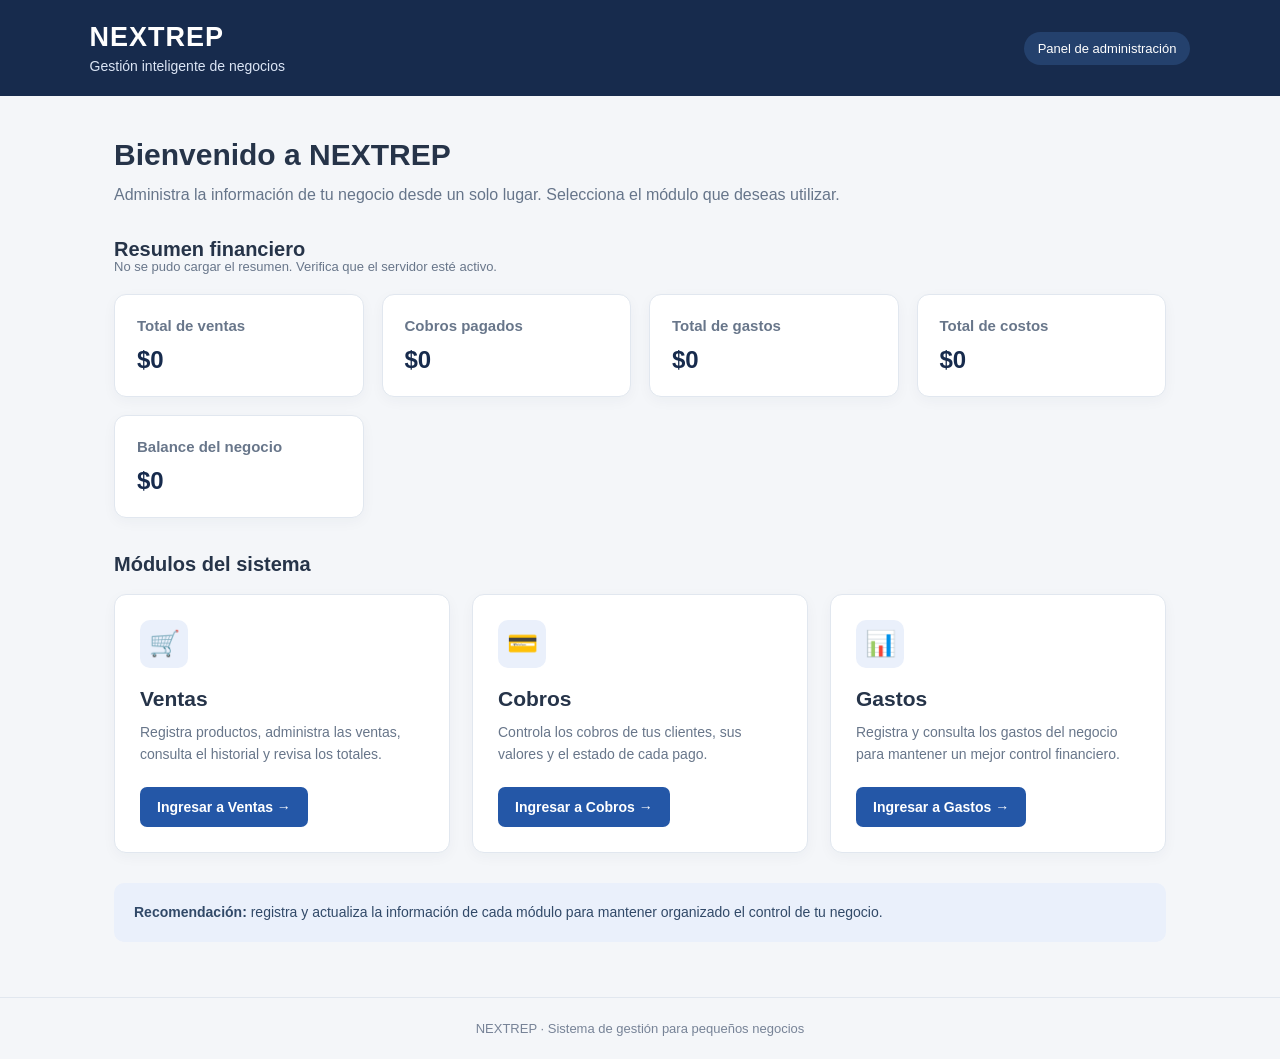
==== frontend/index.html @ c1f3a29a "Actualiza panel financiero y organiza modulo de gastos" ====
<!DOCTYPE html>
<html lang="es">
<head>
    <meta charset="UTF-8">
    <meta name="viewport" content="width=device-width, initial-scale=1.0">
    <title>NEXTREP | Panel principal</title>

    <style>
        * {
            box-sizing: border-box;
            margin: 0;
            padding: 0;
        }

        body {
            font-family: Arial, sans-serif;
            background: #f4f6f9;
            color: #263449;
        }

        header {
            background: #172b4d;
            color: white;
            padding: 22px 7%;
            display: flex;
            justify-content: space-between;
            align-items: center;
            flex-wrap: wrap;
            gap: 12px;
        }

        .logo {
            font-size: 27px;
            font-weight: bold;
            letter-spacing: 1px;
        }

        header p {
            font-size: 14px;
            color: #dbe5f5;
            margin-top: 5px;
        }

        .estado {
            background: #24416d;
            padding: 9px 14px;
            border-radius: 20px;
            font-size: 13px;
        }

        main {
            max-width: 1100px;
            margin: 42px auto;
            padding: 0 24px;
        }

        .bienvenida {
            margin-bottom: 30px;
        }

        .bienvenida h1 {
            font-size: 30px;
            margin-bottom: 10px;
        }

        .bienvenida p {
            color: #66758a;
            line-height: 1.6;
        }

        .titulo-seccion {
            font-size: 20px;
            margin-bottom: 18px;
        }
        
.resumen-financiero {
    display: grid;
    grid-template-columns: repeat(auto-fit, minmax(200px, 1fr));
    gap: 18px;
    margin-bottom: 35px;
}

.tarjeta-financiera {
    background: white;
    border: 1px solid #e1e7ef;
    border-radius: 12px;
    padding: 22px;
    box-shadow: 0 4px 14px #172b4d0a;
}

.tarjeta-financiera h3 {
    font-size: 15px;
    color: #68768a;
    margin-bottom: 12px;
}

.tarjeta-financiera p {
    font-size: 24px;
    font-weight: bold;
    color: #172b4d;
    overflow-wrap: anywhere;
}

#estado-resumen {
    color: #68768a;
    font-size: 13px;
    margin: -20px 0 20px;
}


        .modulos {
            display: grid;
            grid-template-columns: repeat(
                auto-fit, minmax(240px, 1fr)
            );
            gap: 22px;
        }

        .modulo {
            background: white;
            border: 1px solid #e1e7ef;
            border-radius: 12px;
            padding: 25px;
            box-shadow: 0 4px 14px #172b4d0a;
            display: flex;
            flex-direction: column;
            align-items: flex-start;
            transition: transform 0.2s, box-shadow 0.2s;
        }

        .modulo:hover {
            transform: translateY(-4px);
            box-shadow: 0 8px 22px #172b4d16;
        }

        .icono {
            width: 48px;
            height: 48px;
            display: flex;
            align-items: center;
            justify-content: center;
            background: #eaf0fb;
            border-radius: 10px;
            font-size: 25px;
            margin-bottom: 19px;
        }

        .modulo h3 {
            font-size: 21px;
            margin-bottom: 10px;
        }

        .modulo p {
            color: #68768a;
            font-size: 14px;
            line-height: 1.6;
            margin-bottom: 22px;
            flex-grow: 1;
        }

        .modulo a {
            display: inline-block;
            text-decoration: none;
            color: white;
            background: #2457a7;
            padding: 12px 17px;
            border-radius: 7px;
            font-size: 14px;
            font-weight: bold;
            transition: background 0.2s;
        }

        .modulo a:hover {
            background: #173d79;
        }

        .nota {
            margin-top: 30px;
            padding: 18px 20px;
            background: #eaf0fb;
            border-radius: 10px;
            color: #314968;
            font-size: 14px;
            line-height: 1.6;
        }

        footer {
            margin-top: 55px;
            padding: 23px;
            text-align: center;
            color: #778397;
            font-size: 13px;
            border-top: 1px solid #e1e7ef;
        }

        @media (max-width: 600px) {
            header {
                padding: 20px;
            }

            main {
                margin-top: 30px;
                padding: 0 17px;
            }

            .bienvenida h1 {
                font-size: 25px;
            }
        }
    </style>
</head>

<body>
    <header>
        <div>
            <div class="logo">NEXTREP</div>
            <p>Gestión inteligente de negocios</p>
        </div>

        <div class="estado">Panel de administración</div>
    </header>

    <main>
        <section class="bienvenida">
            <h1>Bienvenido a NEXTREP</h1>
            <p>
                Administra la información de tu negocio desde un solo lugar.
                Selecciona el módulo que deseas utilizar.
            </p>
        </section>

<h2 class="titulo-seccion">Resumen financiero</h2>

<p id="estado-resumen">Cargando información...</p>

<section class="resumen-financiero">
    <article class="tarjeta-financiera">
        <h3>Total de ventas</h3>
        <p id="total-ventas">$0</p>
    </article>

    <article class="tarjeta-financiera">
        <h3>Cobros pagados</h3>
        <p id="total-cobros">$0</p>
    </article>

    <article class="tarjeta-financiera">
        <h3>Total de gastos</h3>
        <p id="total-gastos">$0</p>
    </article>

    <article class="tarjeta-financiera">
        <h3>Total de costos</h3>
        <p id="total-costos">$0</p>
    </article>

    <article class="tarjeta-financiera">
        <h3>Balance del negocio</h3>
        <p id="balance-negocio">$0</p>
    </article>
</section>

        <h2 class="titulo-seccion">Módulos del sistema</h2>

        <section class="modulos">
            <article class="modulo">
                <div class="icono">🛒</div>
                <h3>Ventas</h3>
                <p>
                    Registra productos, administra las ventas,
                    consulta el historial y revisa los totales.
                </p>
                <a href="http://127.0.0.1:5001/">
                    Ingresar a Ventas →
                </a>
            </article>

            <article class="modulo">
                <div class="icono">💳</div>
                <h3>Cobros</h3>
                <p>
                    Controla los cobros de tus clientes,
                    sus valores y el estado de cada pago.
                </p>
                <a href="http://127.0.0.1:5002/">
                    Ingresar a Cobros →
                </a>
            </article>

            <article class="modulo">
                <div class="icono">📊</div>
                <h3>Gastos</h3>
                <p>
                    Registra y consulta los gastos del negocio
                    para mantener un mejor control financiero.
                </p>
                <a href="http://127.0.0.1:5000/">
                    Ingresar a Gastos →
                </a>
            </article>
        </section>

        <section class="nota">
            <strong>Recomendación:</strong>
            registra y actualiza la información de cada módulo
            para mantener organizado el control de tu negocio.
        </section>
    </main>

    <footer>
        NEXTREP · Sistema de gestión para pequeños negocios
    </footer>

<script>
    function formatoPesos(valor) {
        return Number(valor || 0).toLocaleString("es-CO", {
            style: "currency",
            currency: "COP",
            maximumFractionDigits: 0
        });
    }

    async function cargarResumen() {
        const estado = document.getElementById("estado-resumen");

        try {
            const respuesta = await fetch(
                "http://127.0.0.1:5001/api/resumen"
            );

            if (!respuesta.ok) {
                throw new Error("No se pudo consultar el resumen");
            }

            const datos = await respuesta.json();

            document.getElementById("total-ventas").textContent =
                formatoPesos(datos.ventas);

            document.getElementById("total-cobros").textContent =
                formatoPesos(datos.cobros_pagados);

            document.getElementById("total-gastos").textContent =
                formatoPesos(datos.gastos);

            document.getElementById("total-costos").textContent =
                formatoPesos(datos.costos);

            document.getElementById("balance-negocio").textContent =
                formatoPesos(datos.balance);

            estado.textContent = "Información actualizada correctamente.";
        } catch (error) {
            estado.textContent =
                "No se pudo cargar el resumen. Verifica que el servidor esté activo.";
            console.error(error);
        }
    }

    cargarResumen();
</script>
</body>
</html>
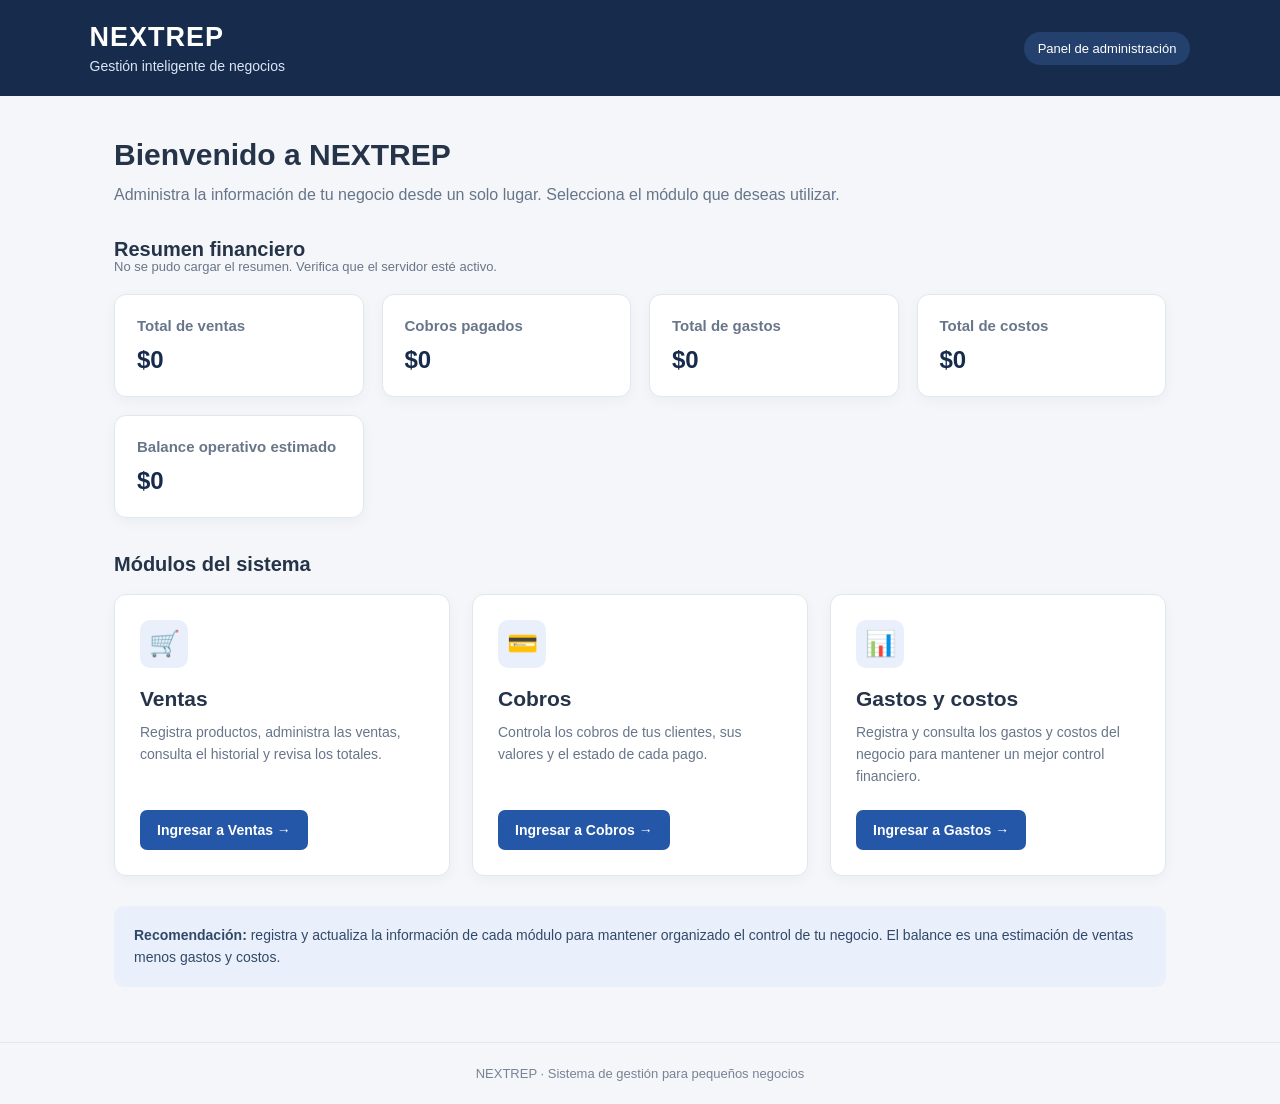
==== commit ad181cc1: "Mejora el balance financiero del panel principal" ====
--- a/frontend/index.html
+++ b/frontend/index.html
@@ -73,47 +73,59 @@
             font-size: 20px;
             margin-bottom: 18px;
         }
-        
-.resumen-financiero {
-    display: grid;
-    grid-template-columns: repeat(auto-fit, minmax(200px, 1fr));
-    gap: 18px;
-    margin-bottom: 35px;
-}
-
-.tarjeta-financiera {
-    background: white;
-    border: 1px solid #e1e7ef;
-    border-radius: 12px;
-    padding: 22px;
-    box-shadow: 0 4px 14px #172b4d0a;
-}
-
-.tarjeta-financiera h3 {
-    font-size: 15px;
-    color: #68768a;
-    margin-bottom: 12px;
-}
-
-.tarjeta-financiera p {
-    font-size: 24px;
-    font-weight: bold;
-    color: #172b4d;
-    overflow-wrap: anywhere;
-}
-
-#estado-resumen {
-    color: #68768a;
-    font-size: 13px;
-    margin: -20px 0 20px;
-}
-
-
+
+        /* Resumen financiero */
+        .resumen-financiero {
+            display: grid;
+            grid-template-columns: repeat(auto-fit, minmax(200px, 1fr));
+            gap: 18px;
+            margin-bottom: 35px;
+        }
+
+        .tarjeta-financiera {
+            background: white;
+            border: 1px solid #e1e7ef;
+            border-radius: 12px;
+            padding: 22px;
+            box-shadow: 0 4px 14px #172b4d0a;
+        }
+
+        .tarjeta-financiera h3 {
+            font-size: 15px;
+            color: #68768a;
+            margin-bottom: 12px;
+        }
+
+        .tarjeta-financiera p {
+            font-size: 24px;
+            font-weight: bold;
+            color: #172b4d;
+            overflow-wrap: anywhere;
+        }
+
+        /* Colores del balance */
+        #balance-negocio.balance-positivo {
+            color: #16803c;
+        }
+
+        #balance-negocio.balance-negativo {
+            color: #dc2626;
+        }
+
+        #balance-negocio.balance-cero {
+            color: #68768a;
+        }
+
+        #estado-resumen {
+            color: #68768a;
+            font-size: 13px;
+            margin: -20px 0 20px;
+        }
+
+        /* Módulos */
         .modulos {
             display: grid;
-            grid-template-columns: repeat(
-                auto-fit, minmax(240px, 1fr)
-            );
+            grid-template-columns: repeat(auto-fit, minmax(240px, 1fr));
             gap: 22px;
         }
 
@@ -230,36 +242,36 @@
             </p>
         </section>
 
-<h2 class="titulo-seccion">Resumen financiero</h2>
-
-<p id="estado-resumen">Cargando información...</p>
-
-<section class="resumen-financiero">
-    <article class="tarjeta-financiera">
-        <h3>Total de ventas</h3>
-        <p id="total-ventas">$0</p>
-    </article>
-
-    <article class="tarjeta-financiera">
-        <h3>Cobros pagados</h3>
-        <p id="total-cobros">$0</p>
-    </article>
-
-    <article class="tarjeta-financiera">
-        <h3>Total de gastos</h3>
-        <p id="total-gastos">$0</p>
-    </article>
-
-    <article class="tarjeta-financiera">
-        <h3>Total de costos</h3>
-        <p id="total-costos">$0</p>
-    </article>
-
-    <article class="tarjeta-financiera">
-        <h3>Balance del negocio</h3>
-        <p id="balance-negocio">$0</p>
-    </article>
-</section>
+        <h2 class="titulo-seccion">Resumen financiero</h2>
+
+        <p id="estado-resumen">Cargando información...</p>
+
+        <section class="resumen-financiero">
+            <article class="tarjeta-financiera">
+                <h3>Total de ventas</h3>
+                <p id="total-ventas">$0</p>
+            </article>
+
+            <article class="tarjeta-financiera">
+                <h3>Cobros pagados</h3>
+                <p id="total-cobros">$0</p>
+            </article>
+
+            <article class="tarjeta-financiera">
+                <h3>Total de gastos</h3>
+                <p id="total-gastos">$0</p>
+            </article>
+
+            <article class="tarjeta-financiera">
+                <h3>Total de costos</h3>
+                <p id="total-costos">$0</p>
+            </article>
+
+            <article class="tarjeta-financiera">
+                <h3>Balance operativo estimado</h3>
+                <p id="balance-negocio">$0</p>
+            </article>
+        </section>
 
         <h2 class="titulo-seccion">Módulos del sistema</h2>
 
@@ -290,10 +302,10 @@
 
             <article class="modulo">
                 <div class="icono">📊</div>
-                <h3>Gastos</h3>
+                <h3>Gastos y costos</h3>
                 <p>
-                    Registra y consulta los gastos del negocio
-                    para mantener un mejor control financiero.
+                    Registra y consulta los gastos y costos
+                    del negocio para mantener un mejor control financiero.
                 </p>
                 <a href="http://127.0.0.1:5000/">
                     Ingresar a Gastos →
@@ -305,6 +317,7 @@
             <strong>Recomendación:</strong>
             registra y actualiza la información de cada módulo
             para mantener organizado el control de tu negocio.
+            El balance es una estimación de ventas menos gastos y costos.
         </section>
     </main>
 
@@ -312,53 +325,74 @@
         NEXTREP · Sistema de gestión para pequeños negocios
     </footer>
 
-<script>
-    function formatoPesos(valor) {
-        return Number(valor || 0).toLocaleString("es-CO", {
-            style: "currency",
-            currency: "COP",
-            maximumFractionDigits: 0
-        });
-    }
-
-    async function cargarResumen() {
-        const estado = document.getElementById("estado-resumen");
-
-        try {
-            const respuesta = await fetch(
-                "http://127.0.0.1:5001/api/resumen"
-            );
-
-            if (!respuesta.ok) {
-                throw new Error("No se pudo consultar el resumen");
+    <script>
+        function formatoPesos(valor) {
+            return Number(valor || 0).toLocaleString("es-CO", {
+                style: "currency",
+                currency: "COP",
+                maximumFractionDigits: 0
+            });
+        }
+
+        async function cargarResumen() {
+            const estado = document.getElementById("estado-resumen");
+
+            try {
+                const respuesta = await fetch(
+                    "http://127.0.0.1:5001/api/resumen"
+                );
+
+                if (!respuesta.ok) {
+                    throw new Error("No se pudo consultar el resumen");
+                }
+
+                const datos = await respuesta.json();
+
+                document.getElementById("total-ventas").textContent =
+                    formatoPesos(datos.ventas);
+
+                document.getElementById("total-cobros").textContent =
+                    formatoPesos(datos.cobros_pagados);
+
+                document.getElementById("total-gastos").textContent =
+                    formatoPesos(datos.gastos);
+
+                document.getElementById("total-costos").textContent =
+                    formatoPesos(datos.costos);
+
+                const balanceElemento =
+                    document.getElementById("balance-negocio");
+
+                const balance = Number(datos.balance || 0);
+
+                balanceElemento.textContent = formatoPesos(balance);
+
+                balanceElemento.classList.remove(
+                    "balance-positivo",
+                    "balance-negativo",
+                    "balance-cero"
+                );
+
+                if (balance > 0) {
+                    balanceElemento.classList.add("balance-positivo");
+                } else if (balance < 0) {
+                    balanceElemento.classList.add("balance-negativo");
+                } else {
+                    balanceElemento.classList.add("balance-cero");
+                }
+
+                estado.textContent =
+                    "Información actualizada correctamente.";
+
+            } catch (error) {
+                estado.textContent =
+                    "No se pudo cargar el resumen. Verifica que el servidor esté activo.";
+
+                console.error(error);
             }
-
-            const datos = await respuesta.json();
-
-            document.getElementById("total-ventas").textContent =
-                formatoPesos(datos.ventas);
-
-            document.getElementById("total-cobros").textContent =
-                formatoPesos(datos.cobros_pagados);
-
-            document.getElementById("total-gastos").textContent =
-                formatoPesos(datos.gastos);
-
-            document.getElementById("total-costos").textContent =
-                formatoPesos(datos.costos);
-
-            document.getElementById("balance-negocio").textContent =
-                formatoPesos(datos.balance);
-
-            estado.textContent = "Información actualizada correctamente.";
-        } catch (error) {
-            estado.textContent =
-                "No se pudo cargar el resumen. Verifica que el servidor esté activo.";
-            console.error(error);
-        }
-    }
-
-    cargarResumen();
-</script>
+        }
+
+        cargarResumen();
+    </script>
 </body>
 </html>
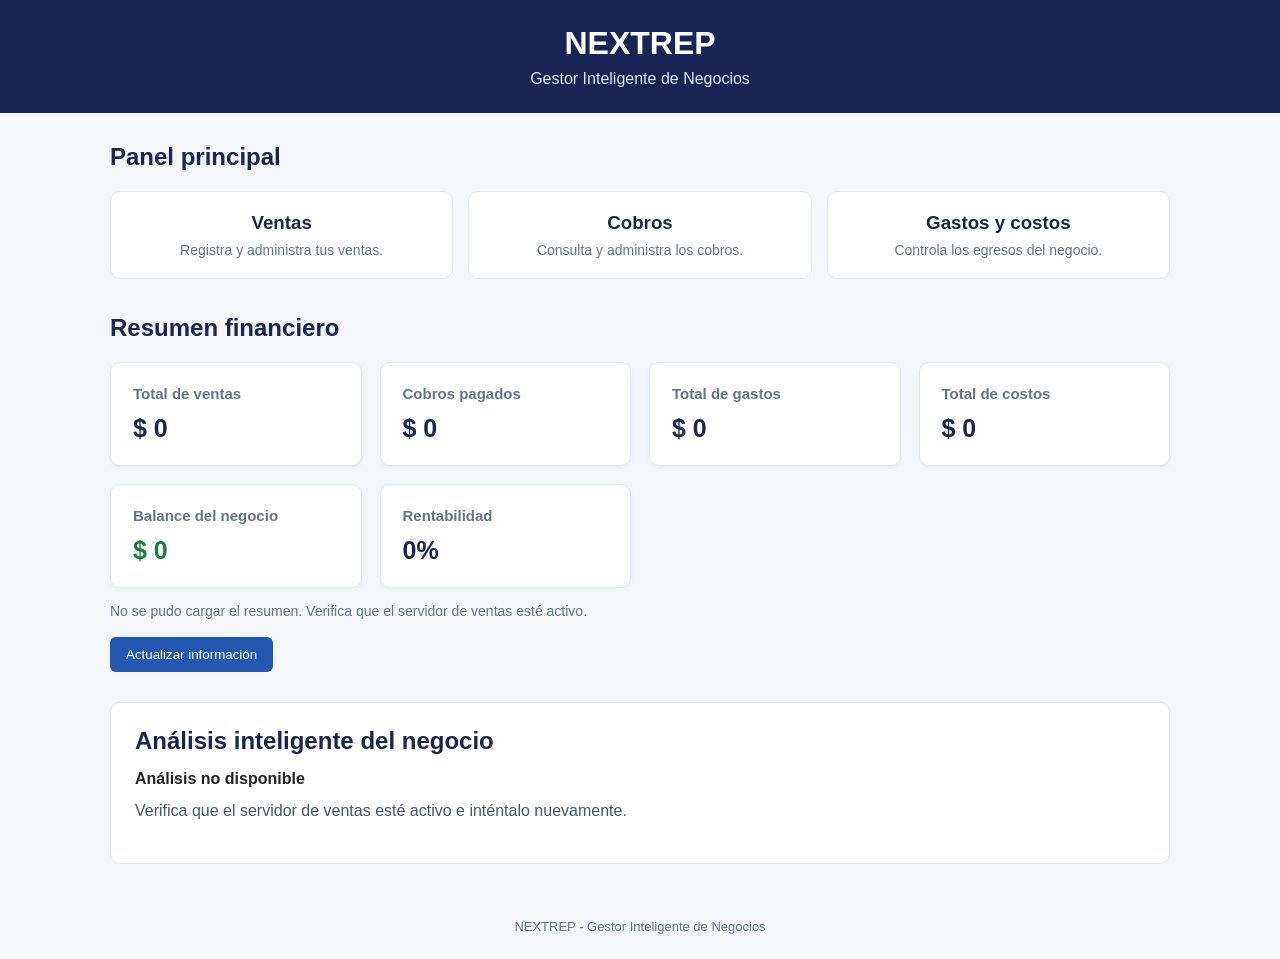
==== commit f43375a3: "Agregar registro, inicio de sesión y perfil de usuario" ====
--- a/frontend/index.html
+++ b/frontend/index.html
@@ -1,3 +1,4 @@
+
 
 <!DOCTYPE html>
 <html lang="es">
@@ -11,388 +12,375 @@
             box-sizing: border-box;
             margin: 0;
             padding: 0;
+            font-family: Arial, sans-serif;
         }
 
         body {
-            font-family: Arial, sans-serif;
             background: #f4f6f9;
-            color: #263449;
+            color: #222;
         }
 
         header {
-            background: #172b4d;
+            background: #172554;
             color: white;
-            padding: 22px 7%;
-            display: flex;
-            justify-content: space-between;
-            align-items: center;
-            flex-wrap: wrap;
-            gap: 12px;
-        }
-
-        .logo {
-            font-size: 27px;
-            font-weight: bold;
-            letter-spacing: 1px;
+            padding: 25px 20px;
+            text-align: center;
+        }
+
+        header h1 {
+            margin-bottom: 8px;
         }
 
         header p {
-            font-size: 14px;
-            color: #dbe5f5;
-            margin-top: 5px;
-        }
-
-        .estado {
-            background: #24416d;
-            padding: 9px 14px;
-            border-radius: 20px;
-            font-size: 13px;
+            color: #dbeafe;
         }
 
         main {
             max-width: 1100px;
-            margin: 42px auto;
-            padding: 0 24px;
-        }
-
-        .bienvenida {
-            margin-bottom: 30px;
-        }
-
-        .bienvenida h1 {
-            font-size: 30px;
-            margin-bottom: 10px;
-        }
-
-        .bienvenida p {
-            color: #66758a;
-            line-height: 1.6;
-        }
-
-        .titulo-seccion {
-            font-size: 20px;
-            margin-bottom: 18px;
-        }
-
-        /* Resumen financiero */
-        .resumen-financiero {
+            margin: 30px auto;
+            padding: 0 20px;
+        }
+
+        h2 {
+            margin-bottom: 20px;
+            color: #172554;
+        }
+
+        .modulos {
+            display: grid;
+            grid-template-columns: repeat(auto-fit, minmax(180px, 1fr));
+            gap: 15px;
+            margin-bottom: 35px;
+        }
+
+        .modulo {
+            display: block;
+            background: white;
+            border-radius: 10px;
+            padding: 20px;
+            text-align: center;
+            text-decoration: none;
+            color: #172554;
+            border: 1px solid #e2e8f0;
+            transition: transform 0.2s;
+        }
+
+        .modulo:hover {
+            transform: translateY(-3px);
+            background: #eff6ff;
+        }
+
+        .modulo h3 {
+            margin-bottom: 8px;
+        }
+
+        .modulo p {
+            font-size: 14px;
+            color: #64748b;
+        }
+
+        .resumen {
             display: grid;
             grid-template-columns: repeat(auto-fit, minmax(200px, 1fr));
             gap: 18px;
-            margin-bottom: 35px;
-        }
-
-        .tarjeta-financiera {
+        }
+
+        .tarjeta {
             background: white;
-            border: 1px solid #e1e7ef;
-            border-radius: 12px;
             padding: 22px;
-            box-shadow: 0 4px 14px #172b4d0a;
-        }
-
-        .tarjeta-financiera h3 {
+            border-radius: 10px;
+            border: 1px solid #e2e8f0;
+            box-shadow: 0 2px 5px rgba(0, 0, 0, 0.04);
+        }
+
+        .tarjeta h3 {
+            color: #64748b;
             font-size: 15px;
-            color: #68768a;
             margin-bottom: 12px;
         }
 
-        .tarjeta-financiera p {
-            font-size: 24px;
+        .valor {
+            font-size: 25px;
             font-weight: bold;
-            color: #172b4d;
+            color: #172554;
             overflow-wrap: anywhere;
         }
 
-        /* Colores del balance */
-        #balance-negocio.balance-positivo {
-            color: #16803c;
-        }
-
-        #balance-negocio.balance-negativo {
-            color: #dc2626;
-        }
-
-        #balance-negocio.balance-cero {
-            color: #68768a;
-        }
-
-        #estado-resumen {
-            color: #68768a;
+        .balance {
+            color: #15803d;
+        }
+
+        .negativo {
+            color: #b91c1c;
+        }
+
+        .analisis {
+            margin-top: 30px;
+            background: white;
+            border: 1px solid #e2e8f0;
+            border-radius: 10px;
+            padding: 24px;
+        }
+
+        .analisis h2 {
+            margin-bottom: 15px;
+        }
+
+        #estado-analisis {
+            font-weight: bold;
+            margin-bottom: 10px;
+        }
+
+        #recomendacion {
+            line-height: 1.6;
+            color: #475569;
+        }
+
+        .mensaje {
+            margin-top: 15px;
+            color: #64748b;
+            font-size: 14px;
+        }
+
+        .boton-actualizar {
+            margin-top: 18px;
+            padding: 10px 16px;
+            border: none;
+            border-radius: 6px;
+            background: #2457b2;
+            color: white;
+            cursor: pointer;
+        }
+
+        .boton-actualizar:hover {
+            background: #1d4388;
+        }
+
+        footer {
+            text-align: center;
+            padding: 25px;
+            color: #64748b;
             font-size: 13px;
-            margin: -20px 0 20px;
-        }
-
-        /* Módulos */
-        .modulos {
-            display: grid;
-            grid-template-columns: repeat(auto-fit, minmax(240px, 1fr));
-            gap: 22px;
-        }
-
-        .modulo {
-            background: white;
-            border: 1px solid #e1e7ef;
-            border-radius: 12px;
-            padding: 25px;
-            box-shadow: 0 4px 14px #172b4d0a;
-            display: flex;
-            flex-direction: column;
-            align-items: flex-start;
-            transition: transform 0.2s, box-shadow 0.2s;
-        }
-
-        .modulo:hover {
-            transform: translateY(-4px);
-            box-shadow: 0 8px 22px #172b4d16;
-        }
-
-        .icono {
-            width: 48px;
-            height: 48px;
-            display: flex;
-            align-items: center;
-            justify-content: center;
-            background: #eaf0fb;
-            border-radius: 10px;
-            font-size: 25px;
-            margin-bottom: 19px;
-        }
-
-        .modulo h3 {
-            font-size: 21px;
-            margin-bottom: 10px;
-        }
-
-        .modulo p {
-            color: #68768a;
-            font-size: 14px;
-            line-height: 1.6;
-            margin-bottom: 22px;
-            flex-grow: 1;
-        }
-
-        .modulo a {
-            display: inline-block;
-            text-decoration: none;
-            color: white;
-            background: #2457a7;
-            padding: 12px 17px;
-            border-radius: 7px;
-            font-size: 14px;
-            font-weight: bold;
-            transition: background 0.2s;
-        }
-
-        .modulo a:hover {
-            background: #173d79;
-        }
-
-        .nota {
-            margin-top: 30px;
-            padding: 18px 20px;
-            background: #eaf0fb;
-            border-radius: 10px;
-            color: #314968;
-            font-size: 14px;
-            line-height: 1.6;
-        }
-
-        footer {
-            margin-top: 55px;
-            padding: 23px;
-            text-align: center;
-            color: #778397;
-            font-size: 13px;
-            border-top: 1px solid #e1e7ef;
-        }
-
-        @media (max-width: 600px) {
-            header {
-                padding: 20px;
-            }
-
-            main {
-                margin-top: 30px;
-                padding: 0 17px;
-            }
-
-            .bienvenida h1 {
-                font-size: 25px;
-            }
         }
     </style>
 </head>
 
 <body>
     <header>
-        <div>
-            <div class="logo">NEXTREP</div>
-            <p>Gestión inteligente de negocios</p>
-        </div>
-
-        <div class="estado">Panel de administración</div>
+        <h1>NEXTREP</h1>
+        <p>Gestor Inteligente de Negocios</p>
     </header>
 
     <main>
-        <section class="bienvenida">
-            <h1>Bienvenido a NEXTREP</h1>
-            <p>
-                Administra la información de tu negocio desde un solo lugar.
-                Selecciona el módulo que deseas utilizar.
+        <section>
+            <h2>Panel principal</h2>
+
+            <div class="modulos">
+                <a class="modulo" href="http://127.0.0.1:5001/">
+                    <h3>Ventas</h3>
+                    <p>Registra y administra tus ventas.</p>
+                </a>
+
+                <a class="modulo" href="http://127.0.0.1:5002/">
+                    <h3>Cobros</h3>
+                    <p>Consulta y administra los cobros.</p>
+                </a>
+
+                <a class="modulo" href="http://127.0.0.1:5000/">
+                    <h3>Gastos y costos</h3>
+                    <p>Controla los egresos del negocio.</p>
+                </a>
+            </div>
+        </section>
+
+        <section>
+            <h2>Resumen financiero</h2>
+
+            <div class="resumen">
+                <div class="tarjeta">
+                    <h3>Total de ventas</h3>
+                    <p class="valor" id="total-ventas">$ 0</p>
+                </div>
+
+                <div class="tarjeta">
+                    <h3>Cobros pagados</h3>
+                    <p class="valor" id="total-cobros">$ 0</p>
+                </div>
+
+                <div class="tarjeta">
+                    <h3>Total de gastos</h3>
+                    <p class="valor" id="total-gastos">$ 0</p>
+                </div>
+
+                <div class="tarjeta">
+                    <h3>Total de costos</h3>
+                    <p class="valor" id="total-costos">$ 0</p>
+                </div>
+
+                <div class="tarjeta">
+                    <h3>Balance del negocio</h3>
+                    <p class="valor balance" id="balance-negocio">$ 0</p>
+                </div>
+
+                <div class="tarjeta">
+                    <h3>Rentabilidad</h3>
+                    <p class="valor" id="rentabilidad">0%</p>
+                </div>
+            </div>
+
+            <p class="mensaje" id="mensaje-resumen" role="status">
+                Cargando información financiera...
             </p>
+
+            <button
+                type="button"
+                class="boton-actualizar"
+                onclick="cargarPanel()"
+            >
+                Actualizar información
+            </button>
         </section>
 
-        <h2 class="titulo-seccion">Resumen financiero</h2>
-
-        <p id="estado-resumen">Cargando información...</p>
-
-        <section class="resumen-financiero">
-            <article class="tarjeta-financiera">
-                <h3>Total de ventas</h3>
-                <p id="total-ventas">$0</p>
-            </article>
-
-            <article class="tarjeta-financiera">
-                <h3>Cobros pagados</h3>
-                <p id="total-cobros">$0</p>
-            </article>
-
-            <article class="tarjeta-financiera">
-                <h3>Total de gastos</h3>
-                <p id="total-gastos">$0</p>
-            </article>
-
-            <article class="tarjeta-financiera">
-                <h3>Total de costos</h3>
-                <p id="total-costos">$0</p>
-            </article>
-
-            <article class="tarjeta-financiera">
-                <h3>Balance operativo estimado</h3>
-                <p id="balance-negocio">$0</p>
-            </article>
-        </section>
-
-        <h2 class="titulo-seccion">Módulos del sistema</h2>
-
-        <section class="modulos">
-            <article class="modulo">
-                <div class="icono">🛒</div>
-                <h3>Ventas</h3>
-                <p>
-                    Registra productos, administra las ventas,
-                    consulta el historial y revisa los totales.
-                </p>
-                <a href="http://127.0.0.1:5001/">
-                    Ingresar a Ventas →
-                </a>
-            </article>
-
-            <article class="modulo">
-                <div class="icono">💳</div>
-                <h3>Cobros</h3>
-                <p>
-                    Controla los cobros de tus clientes,
-                    sus valores y el estado de cada pago.
-                </p>
-                <a href="http://127.0.0.1:5002/">
-                    Ingresar a Cobros →
-                </a>
-            </article>
-
-            <article class="modulo">
-                <div class="icono">📊</div>
-                <h3>Gastos y costos</h3>
-                <p>
-                    Registra y consulta los gastos y costos
-                    del negocio para mantener un mejor control financiero.
-                </p>
-                <a href="http://127.0.0.1:5000/">
-                    Ingresar a Gastos →
-                </a>
-            </article>
-        </section>
-
-        <section class="nota">
-            <strong>Recomendación:</strong>
-            registra y actualiza la información de cada módulo
-            para mantener organizado el control de tu negocio.
-            El balance es una estimación de ventas menos gastos y costos.
+        <section class="analisis">
+            <h2>Análisis inteligente del negocio</h2>
+
+            <p id="estado-analisis" role="status">
+                Consultando información...
+            </p>
+
+            <p id="recomendacion">
+                Estamos analizando las ventas, los gastos y los costos.
+            </p>
+
+            <p class="mensaje" id="mensaje-analisis"></p>
         </section>
     </main>
 
     <footer>
-        NEXTREP · Sistema de gestión para pequeños negocios
+        NEXTREP - Gestor Inteligente de Negocios
     </footer>
 
     <script>
-        function formatoPesos(valor) {
-            return Number(valor || 0).toLocaleString("es-CO", {
+        const API = "http://127.0.0.1:5001";
+
+        function formatoMoneda(valor) {
+            const numero = Number(valor);
+
+            return new Intl.NumberFormat("es-CO", {
                 style: "currency",
                 currency: "COP",
                 maximumFractionDigits: 0
+            }).format(Number.isFinite(numero) ? numero : 0);
+        }
+
+        async function consultarAPI(ruta) {
+            const respuesta = await fetch(`${API}${ruta}`, {
+                cache: "no-store"
             });
+
+            if (!respuesta.ok) {
+                throw new Error(`Error al consultar ${ruta}: ${respuesta.status}`);
+            }
+
+            return await respuesta.json();
         }
 
         async function cargarResumen() {
-            const estado = document.getElementById("estado-resumen");
+            const mensaje = document.getElementById("mensaje-resumen");
 
             try {
-                const respuesta = await fetch(
-                    "http://127.0.0.1:5001/api/resumen"
+                const datos = await consultarAPI("/api/resumen");
+
+                document.getElementById("total-ventas").textContent =
+                    formatoMoneda(datos.ventas);
+
+                document.getElementById("total-cobros").textContent =
+                    formatoMoneda(datos.cobros_pagados);
+
+                document.getElementById("total-gastos").textContent =
+                    formatoMoneda(datos.gastos);
+
+                document.getElementById("total-costos").textContent =
+                    formatoMoneda(datos.costos);
+
+                const balance = Number(datos.balance);
+                const balanceValido = Number.isFinite(balance) ? balance : 0;
+
+                const elementoBalance =
+                    document.getElementById("balance-negocio");
+
+                elementoBalance.textContent = formatoMoneda(balanceValido);
+                elementoBalance.classList.toggle(
+                    "negativo",
+                    balanceValido < 0
                 );
-
-                if (!respuesta.ok) {
-                    throw new Error("No se pudo consultar el resumen");
-                }
-
-                const datos = await respuesta.json();
-
-                document.getElementById("total-ventas").textContent =
-                    formatoPesos(datos.ventas);
-
-                document.getElementById("total-cobros").textContent =
-                    formatoPesos(datos.cobros_pagados);
-
-                document.getElementById("total-gastos").textContent =
-                    formatoPesos(datos.gastos);
-
-                document.getElementById("total-costos").textContent =
-                    formatoPesos(datos.costos);
-
-                const balanceElemento =
-                    document.getElementById("balance-negocio");
-
-                const balance = Number(datos.balance || 0);
-
-                balanceElemento.textContent = formatoPesos(balance);
-
-                balanceElemento.classList.remove(
-                    "balance-positivo",
-                    "balance-negativo",
-                    "balance-cero"
+                elementoBalance.classList.toggle(
+                    "balance",
+                    balanceValido >= 0
                 );
 
-                if (balance > 0) {
-                    balanceElemento.classList.add("balance-positivo");
-                } else if (balance < 0) {
-                    balanceElemento.classList.add("balance-negativo");
-                } else {
-                    balanceElemento.classList.add("balance-cero");
-                }
-
-                estado.textContent =
-                    "Información actualizada correctamente.";
+                const rentabilidad = Number(datos.rentabilidad);
+
+                document.getElementById("rentabilidad").textContent =
+                    `${(Number.isFinite(rentabilidad) ? rentabilidad : 0)
+                        .toLocaleString("es-CO", {
+                            maximumFractionDigits: 2
+                        })}%`;
+
+                mensaje.textContent =
+                    "Resumen financiero actualizado correctamente.";
 
             } catch (error) {
-                estado.textContent =
-                    "No se pudo cargar el resumen. Verifica que el servidor esté activo.";
-
-                console.error(error);
+                mensaje.textContent =
+                    "No se pudo cargar el resumen. Verifica que el servidor de ventas esté activo.";
+
+                console.error("Error al cargar el resumen:", error);
             }
         }
 
-        cargarResumen();
+        async function cargarAnalisis() {
+            const estado = document.getElementById("estado-analisis");
+            const recomendacion = document.getElementById("recomendacion");
+            const mensaje = document.getElementById("mensaje-analisis");
+
+            try {
+                const datos = await consultarAPI("/api/analisis-inteligente");
+
+                estado.textContent = datos.estado || "Análisis disponible";
+
+                recomendacion.textContent =
+                    datos.recomendacion ||
+                    "No hay recomendaciones disponibles en este momento.";
+
+                const rentabilidad = Number(datos.rentabilidad);
+
+                mensaje.textContent = Number.isFinite(rentabilidad)
+                    ? `Rentabilidad estimada: ${rentabilidad.toLocaleString(
+                        "es-CO",
+                        { maximumFractionDigits: 2 }
+                    )}%`
+                    : "";
+
+            } catch (error) {
+                estado.textContent = "Análisis no disponible";
+
+                recomendacion.textContent =
+                    "Verifica que el servidor de ventas esté activo e inténtalo nuevamente.";
+
+                mensaje.textContent = "";
+
+                console.error("Error al cargar el análisis:", error);
+            }
+        }
+
+        async function cargarPanel() {
+            await Promise.all([
+                cargarResumen(),
+                cargarAnalisis()
+            ]);
+        }
+
+        document.addEventListener("DOMContentLoaded", cargarPanel);
     </script>
 </body>
 </html>
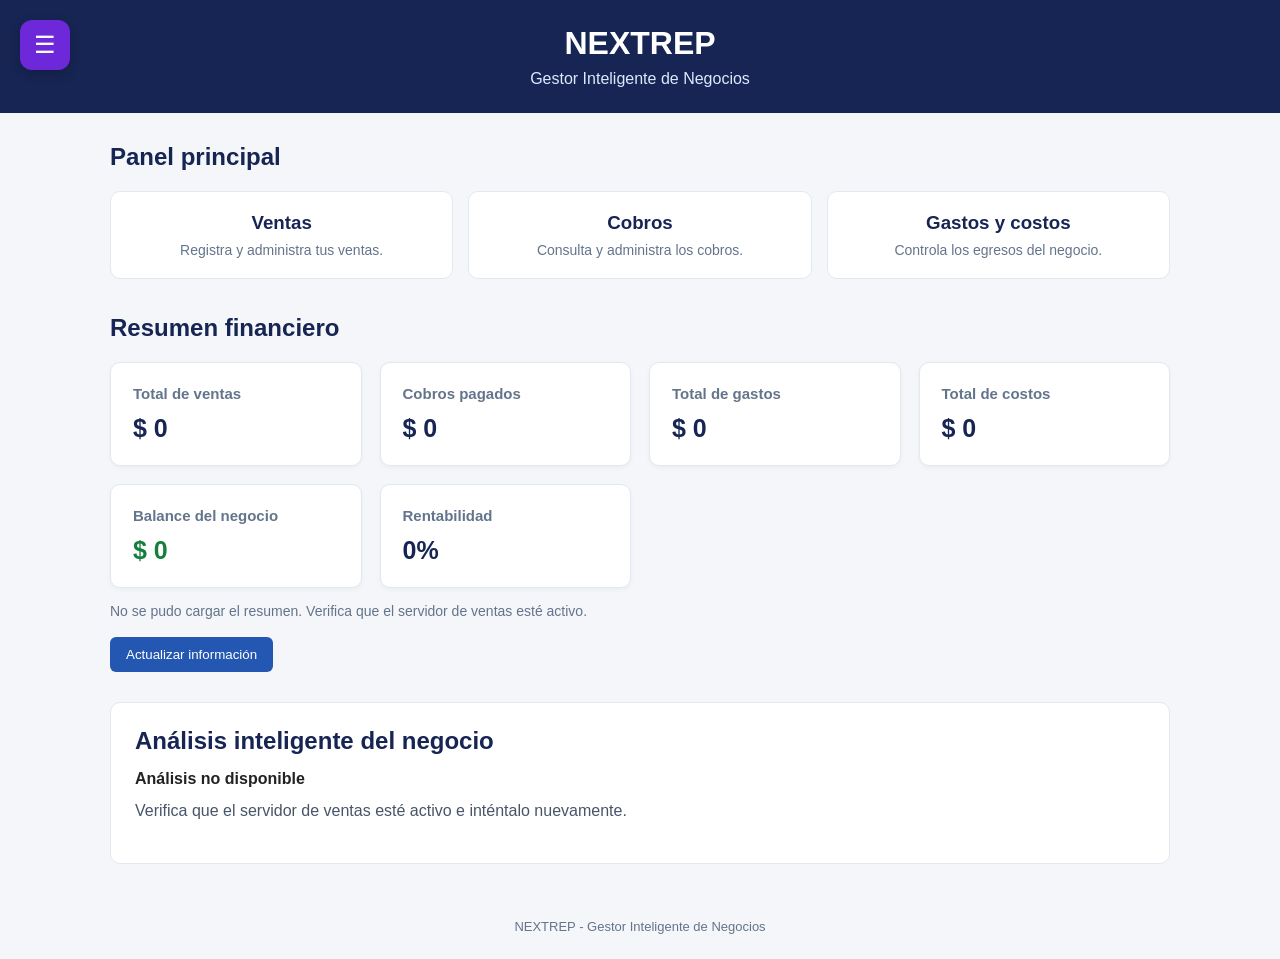
==== commit 35b5a750: "Ajuste de diseño NEXTREP" ====
--- a/frontend/index.html
+++ b/frontend/index.html
@@ -162,10 +162,71 @@
             color: #64748b;
             font-size: 13px;
         }
+        /* ===== MENU DESPLEGABLE ===== */
+
+.menu {
+    position: fixed;
+    top: 20px;
+    left: 20px;
+    z-index: 9999;
+}
+
+.menu-btn {
+    width: 50px;
+    height: 50px;
+    border: none;
+    border-radius: 12px;
+    background: #6d28d9;
+    color: white;
+    font-size: 24px;
+    cursor: pointer;
+    box-shadow: 0 4px 12px rgba(0,0,0,0.2);
+}
+
+.menu-content {
+    display: none;
+    position: absolute;
+    top: 60px;
+    left: 0;
+    background: white;
+    min-width: 240px;
+    border-radius: 12px;
+    overflow: hidden;
+    box-shadow: 0 6px 20px rgba(0,0,0,0.2);
+}
+
+.menu-content a {
+    display: block;
+    padding: 14px 18px;
+    text-decoration: none;
+    color: #172554;
+    font-weight: bold;
+    transition: 0.3s;
+}
+
+.menu-content a:hover {
+    background: #eef2ff;
+}
+
+.menu:hover .menu-content {
+    display: block;
+}
     </style>
 </head>
 
 <body>
+<div class="menu">
+    <button class="menu-btn">☰</button>
+
+    <div class="menu-content">
+        <a href="http://127.0.0.1:5001/panel">🏠 Menú principal</a>
+        <a href="http://127.0.0.1:5001/">📊 Ventas</a>
+        <a href="http://127.0.0.1:5002/">💰 Cobros</a>
+        <a href="http://127.0.0.1:5000/">📉 Gastos y Costos</a>
+        <a href="http://127.0.0.1:5001/perfil">👤 Perfil</a>
+        <a href="http://127.0.0.1:5001/login">🚪 Cerrar sesión</a>
+    </div>
+</div>
     <header>
         <h1>NEXTREP</h1>
         <p>Gestor Inteligente de Negocios</p>
